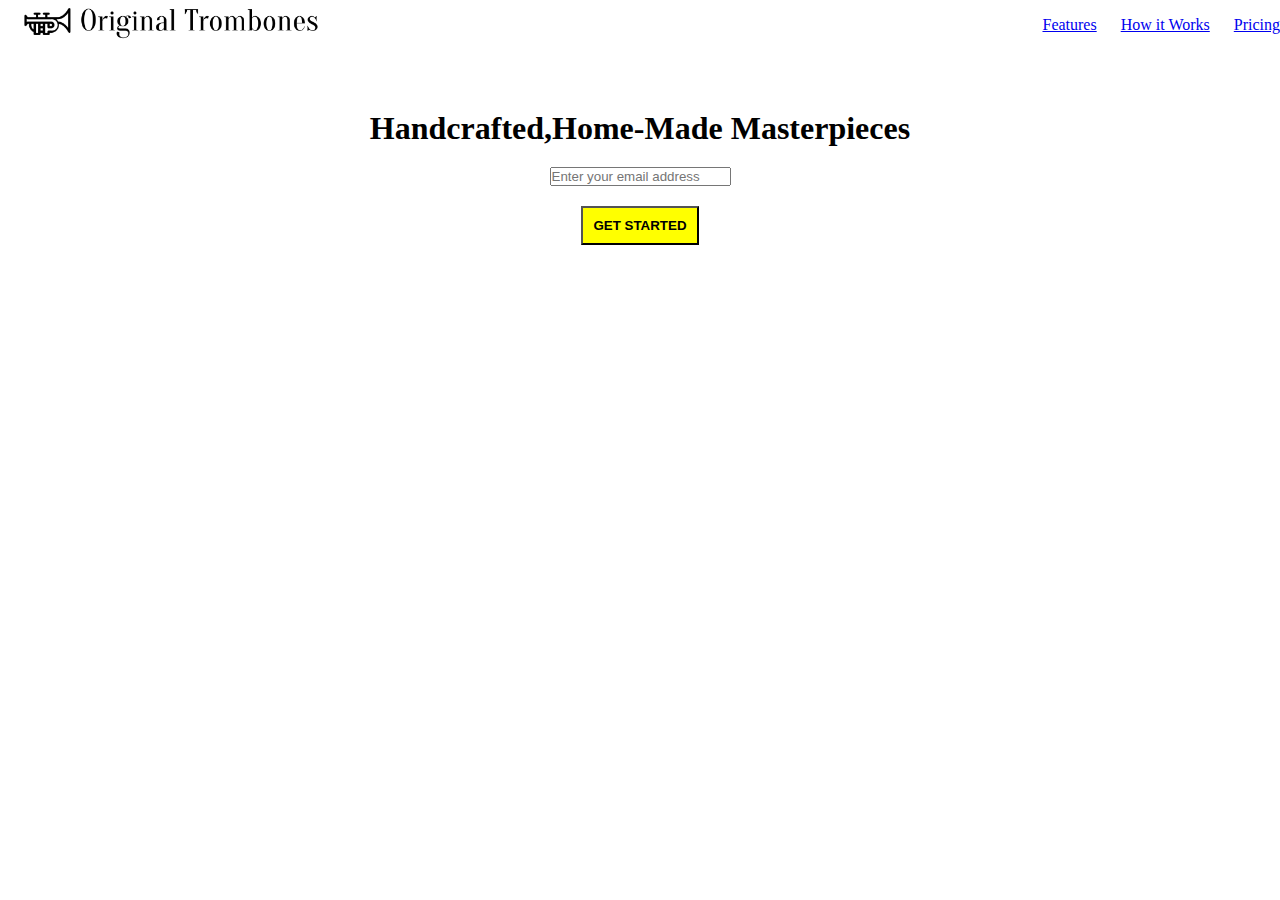
==== index.html @ aa9a001d "i stop at get started" ====
<!DOCTYPE html>
<html lang="en">
<head>
  <meta charset="UTF-8">
  <meta http-equiv="X-UA-Compatible" content="IE=edge">
  <meta name="viewport" content="width=device-width, initial-scale=1.0">
  <title>toheebMonsuru.com</title>
  <link rel="stylesheet" href="monsur.css">
</head>
<body>
  <div class="section">
    <!-- this is navbar section -->
    <nav>
      <div><img src="./images/product-landing-page-logo.png" alt=""></div>
      <div>
        <ul>
          <li><a href="#">Features</a></li>
          <li><a href="#">How it Works</a></li>
          <li><a href="#">Pricing</a></li>
        </ul>
      </div>
    </nav>

  </div>
<h1 style="text-transform: capitalize; text-align: center;"> <strong>handcrafted,home-made masterpieces</strong></h1>
<form action="page.php" style="text-align: center;">
  <input  type="email" id="mail" name="email" placeholder="Enter your email address"> <br>
  <button  style="text-align: center; background-color: yellow; padding: 10px;"  onclick="defult.asp"><strong>GET STARTED </strong></button>
</form>
  
</body>
</html>
---- monsur.css ----
*{
  padding: 0;
  margin: 0;
  box-sizing: border-box; margin-bottom: 20px;
}

section{
  background-color: white;
  height: 200vh;


} 




nav{
  height: 10vh;
  background-color: white;
  display:flex;
  align-items: center;
  justify-content: space-between;
  position: static;
  

}
ul{
  text-decoration: none; color: black;
}
li{
  display: inline; list-style-type: none; margin-left: 20px; color: black;
}

img{
  width: 20rem;
}
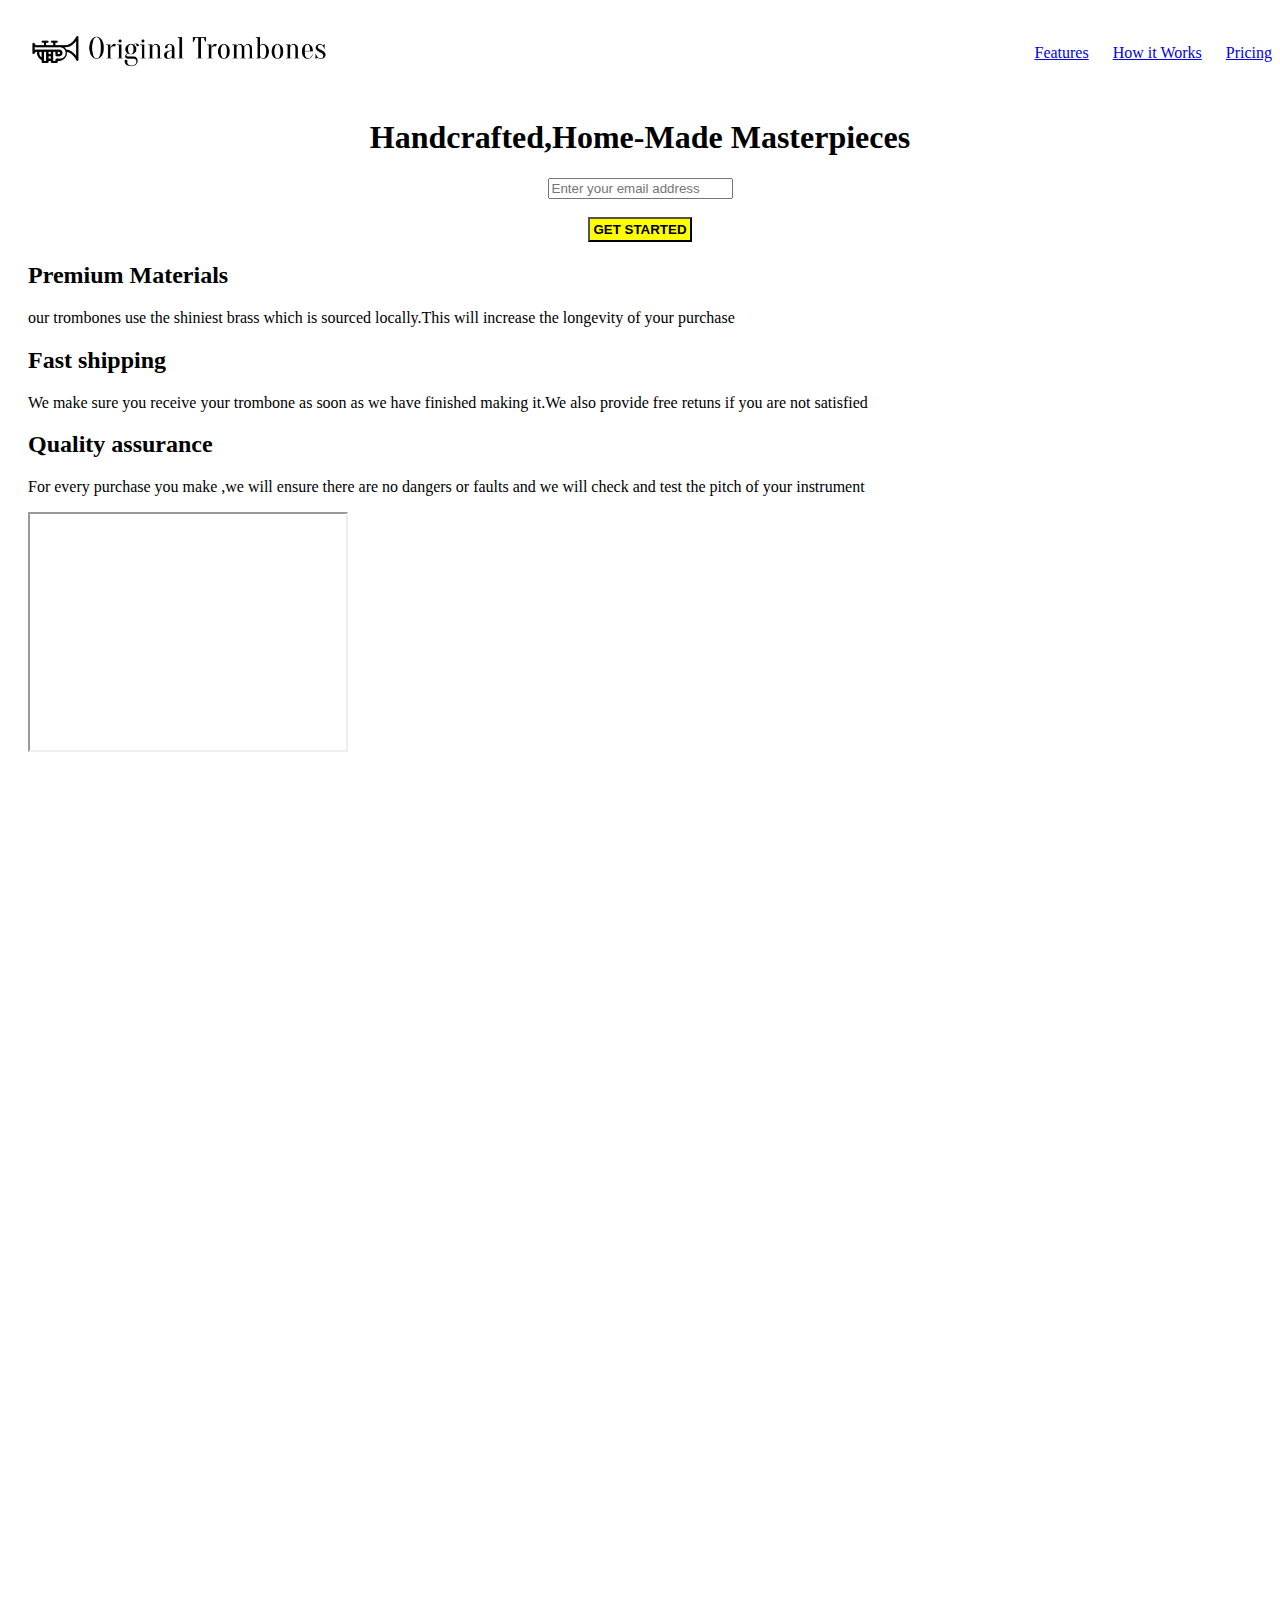
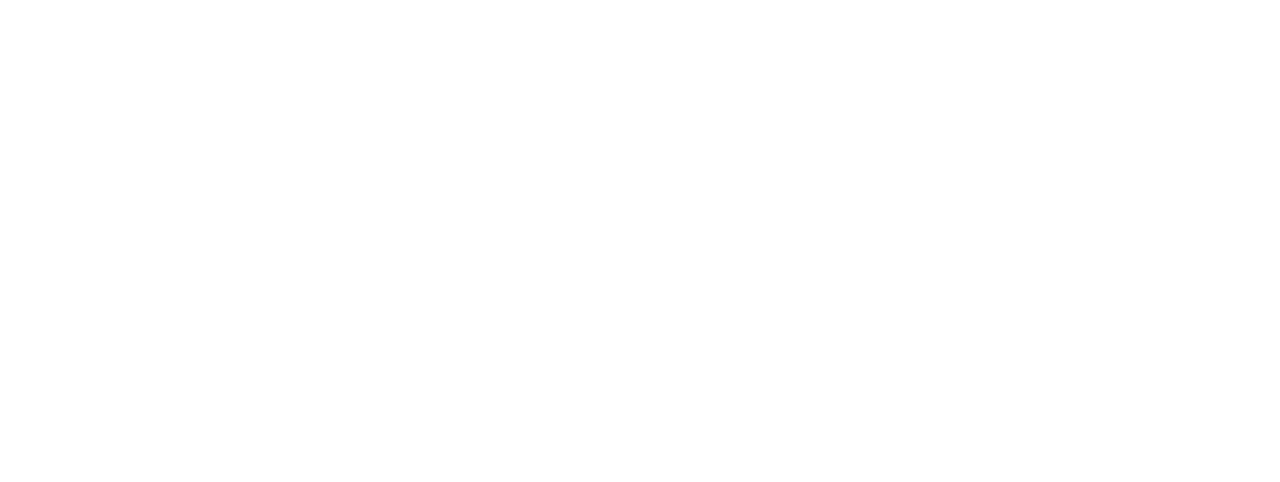
==== commit eed125e8: "i stop at youtube" ====
--- a/index.html
+++ b/index.html
@@ -24,9 +24,25 @@
   </div>
 <h1 style="text-transform: capitalize; text-align: center;"> <strong>handcrafted,home-made masterpieces</strong></h1>
 <form action="page.php" style="text-align: center;">
-  <input  type="email" id="mail" name="email" placeholder="Enter your email address"> <br>
-  <button  style="text-align: center; background-color: yellow; padding: 10px;"  onclick="defult.asp"><strong>GET STARTED </strong></button>
+  <input  type="email" id="mail" name="email" placeholder="Enter your email address"> <br><br>
+  <button  style="text-align: center; background-color: yellow; padding: 3px;"  onclick="defult.asp"><strong>GET STARTED </strong></button>
 </form>
-  
+    <div class="left">
+      <h2> <strong>Premium Materials</strong></h2>
+    <P>our trombones use the shiniest brass which is sourced locally.This will increase the longevity of your purchase</P>
+    
+    
+      <h2><strong>Fast shipping</strong></h2>
+      <p>We make sure you receive your trombone as soon as we have finished making it.We also provide free retuns if
+        you are not satisfied
+      </p>
+    
+
+      <h2><strong> Quality assurance</strong></h2>
+      <p> For every purchase you make ,we will ensure there are no dangers or faults and we will check and test the pitch 
+        of your instrument</p> 
+
+        <iframe width="320" height="240" src="https://www.youtube.com/embed/y8Yv4pnO7qc"></iframe> </div>
+    
 </body>
 </html>--- a/monsur.css
+++ b/monsur.css
@@ -1,11 +1,9 @@
 *{
-  padding: 0;
-  margin: 0;
-  box-sizing: border-box; margin-bottom: 20px;
+  box-sizing: border-box; 
 }
 
-section{
-  background-color: white;
+.left{ ;
+  margin-left: 20px; margin-bottom: 20px;
   height: 200vh;
 
 
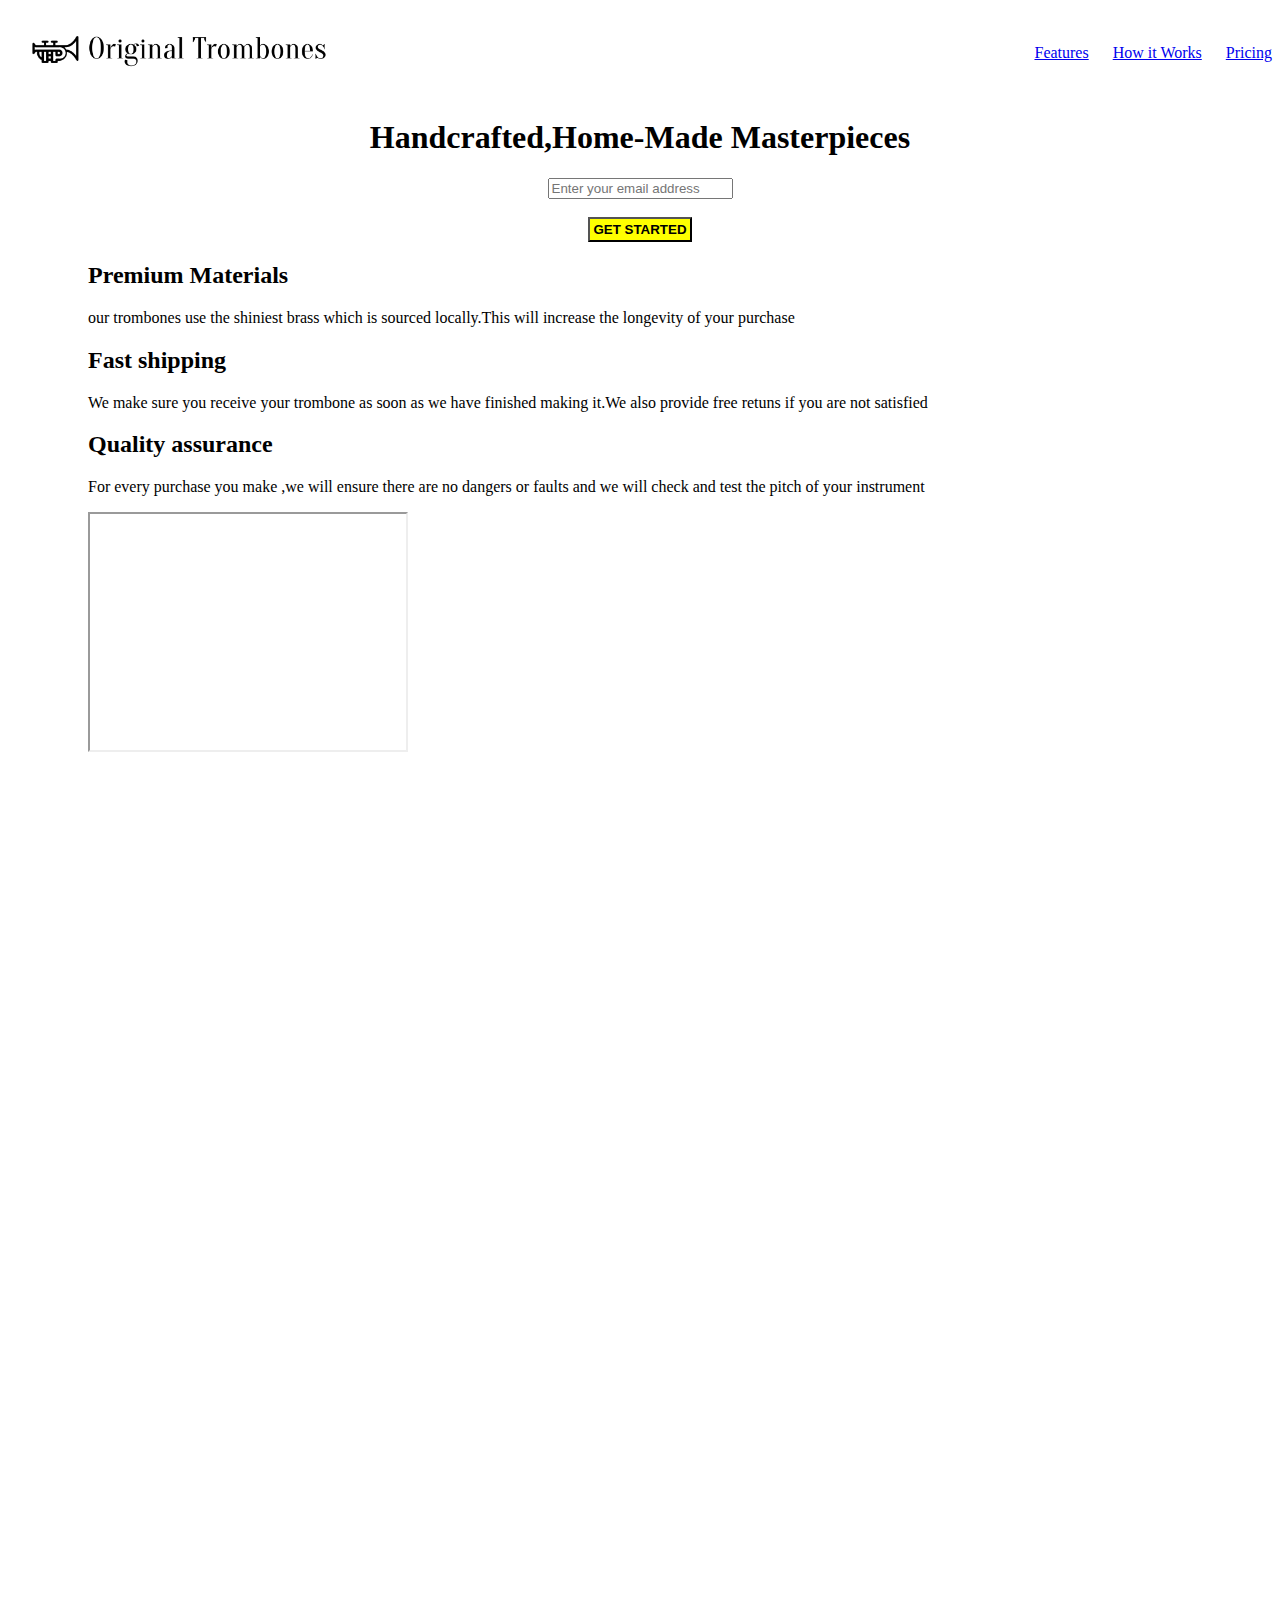
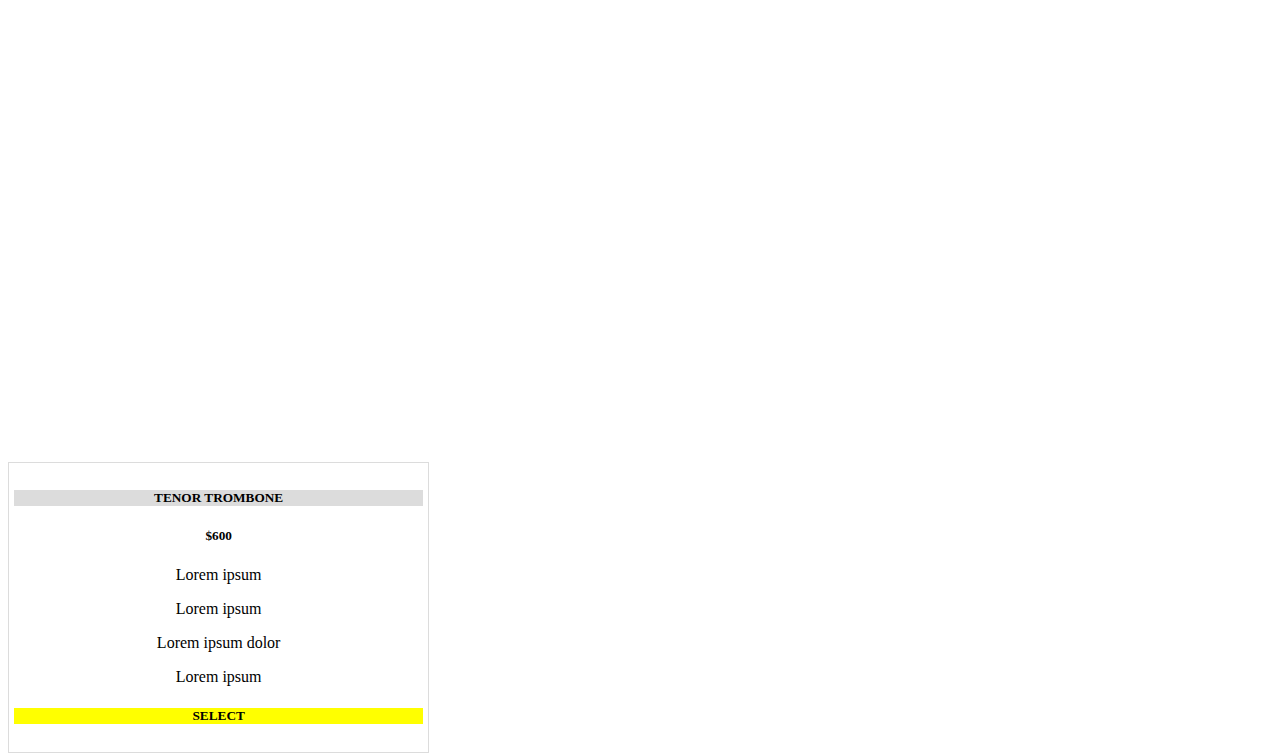
==== commit 3d111f6f: "stop at tenor trombone 1" ====
--- a/index.html
+++ b/index.html
@@ -43,6 +43,14 @@
         of your instrument</p> 
 
         <iframe width="320" height="240" src="https://www.youtube.com/embed/y8Yv4pnO7qc"></iframe> </div>
-    
+    <div class="last">
+      <h5 style= "background-color: gainsboro; border: 1px;"> <strong>TENOR TROMBONE </strong></h5>
+      <h5> <strong> $600 </strong></h5>
+      <P>Lorem ipsum</P>
+      <p>Lorem ipsum</p>
+      <p>Lorem ipsum dolor</p>
+      <P>Lorem ipsum</P>
+      <h5 style="background-color: yellow; border: 1px;">SELECT</h5>
+</div>
 </body>
 </html>--- a/monsur.css
+++ b/monsur.css
@@ -1,12 +1,11 @@
-*{
+*{ overflow: visible;
   box-sizing: border-box; 
 }
 
-.left{ ;
-  margin-left: 20px; margin-bottom: 20px;
+.left
+{ 
+  margin-left: 80px;
   height: 200vh;
-
-
 } 
 
 
@@ -32,3 +31,13 @@
 img{
   width: 20rem;
 }
+
+.last{ 
+   border: 1px ridge gainsboro;
+  background-color: white;
+    padding: 5px;
+     float: left; 
+     width: 33.33%;
+     text-align: center;
+
+}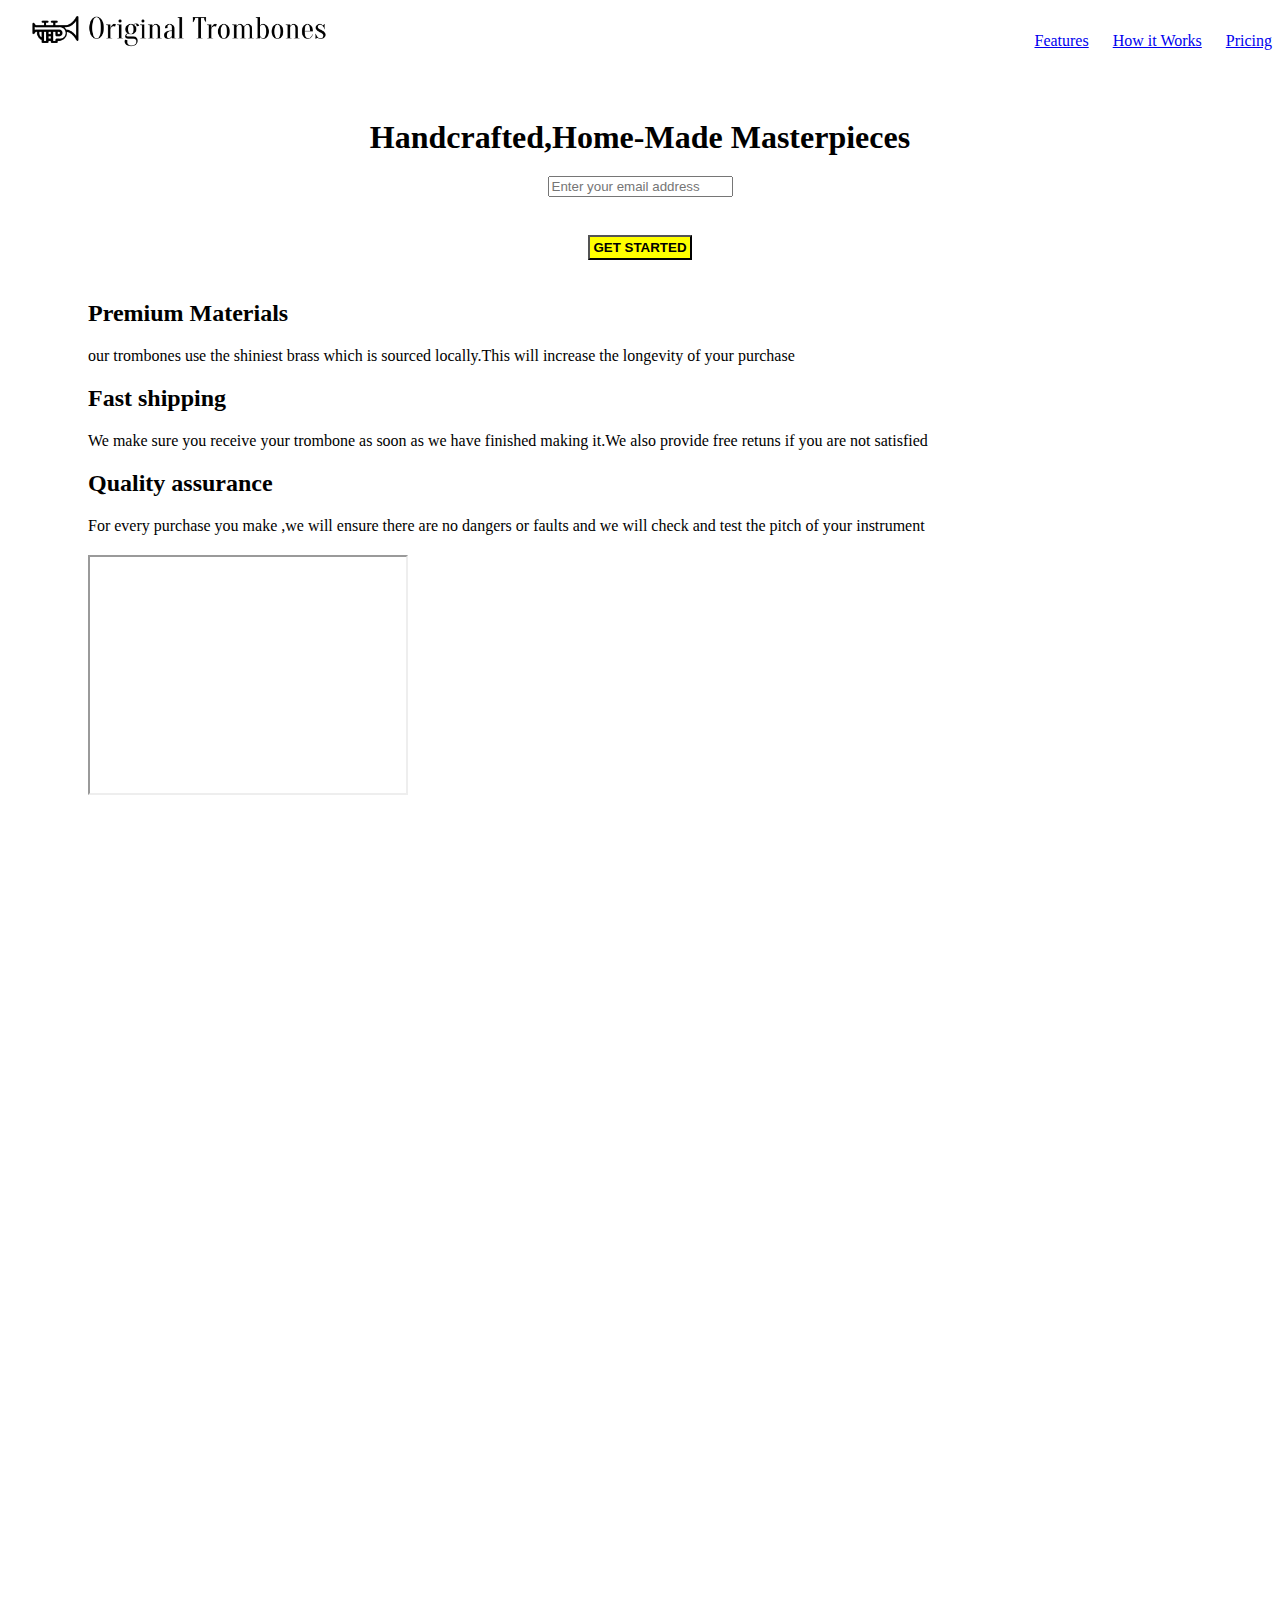
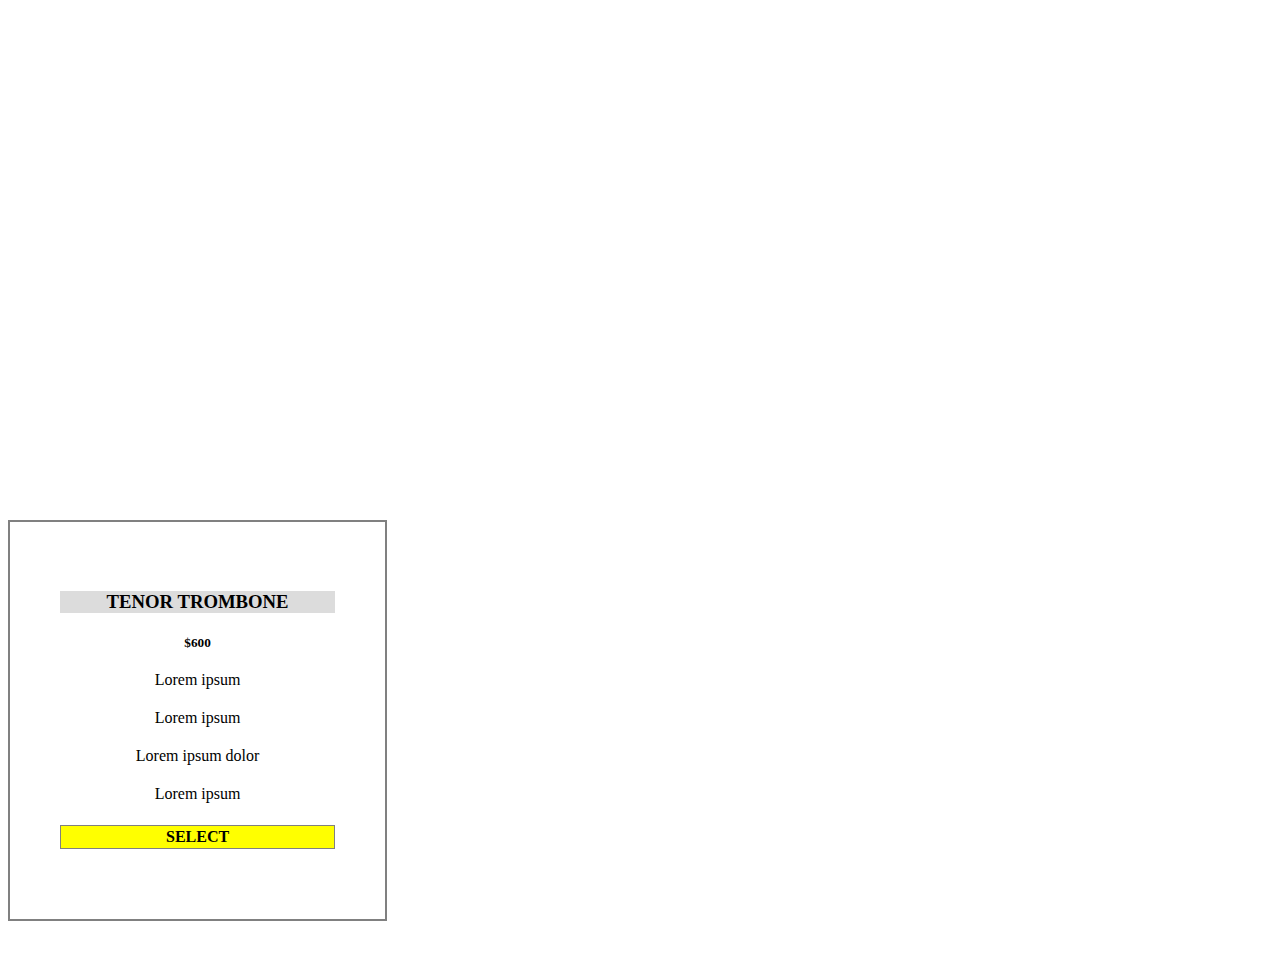
==== commit f4919598: "stop at select" ====
--- a/index.html
+++ b/index.html
@@ -25,7 +25,8 @@
 <h1 style="text-transform: capitalize; text-align: center;"> <strong>handcrafted,home-made masterpieces</strong></h1>
 <form action="page.php" style="text-align: center;">
   <input  type="email" id="mail" name="email" placeholder="Enter your email address"> <br><br>
-  <button  style="text-align: center; background-color: yellow; padding: 3px;"  onclick="defult.asp"><strong>GET STARTED </strong></button>
+  <button  style="text-align: center; background-color: yellow; 
+  padding: 3px;"  onclick="defult.asp"><strong>GET STARTED </strong></button>
 </form>
     <div class="left">
       <h2> <strong>Premium Materials</strong></h2>
@@ -44,13 +45,14 @@
 
         <iframe width="320" height="240" src="https://www.youtube.com/embed/y8Yv4pnO7qc"></iframe> </div>
     <div class="last">
-      <h5 style= "background-color: gainsboro; border: 1px;"> <strong>TENOR TROMBONE </strong></h5>
+      <h3 style= "background-color: gainsboro; border: 1px;">
+         <strong>TENOR TROMBONE </strong></h3>
       <h5> <strong> $600 </strong></h5>
       <P>Lorem ipsum</P>
       <p>Lorem ipsum</p>
       <p>Lorem ipsum dolor</p>
       <P>Lorem ipsum</P>
-      <h5 style="background-color: yellow; border: 1px;">SELECT</h5>
+      <h4> SELECT</h4>
 </div>
 </body>
 </html>--- a/monsur.css
+++ b/monsur.css
@@ -1,4 +1,4 @@
-*{ overflow: visible;
+*{ margin-bottom: 20px;
   box-sizing: border-box; 
 }
 
@@ -32,12 +32,14 @@
   width: 20rem;
 }
 
-.last{ 
-   border: 1px ridge gainsboro;
-  background-color: white;
-    padding: 5px;
-     float: left; 
-     width: 33.33%;
-     text-align: center;
+.last { 
+  width: 30%;
+  padding: 50px;
+  border: 2px solid gray;
+  margin: 0;
+text-align: center;}
 
+h4{ padding: 2px;
+  border: 1px solid gray;
+background-color:yellow;
 }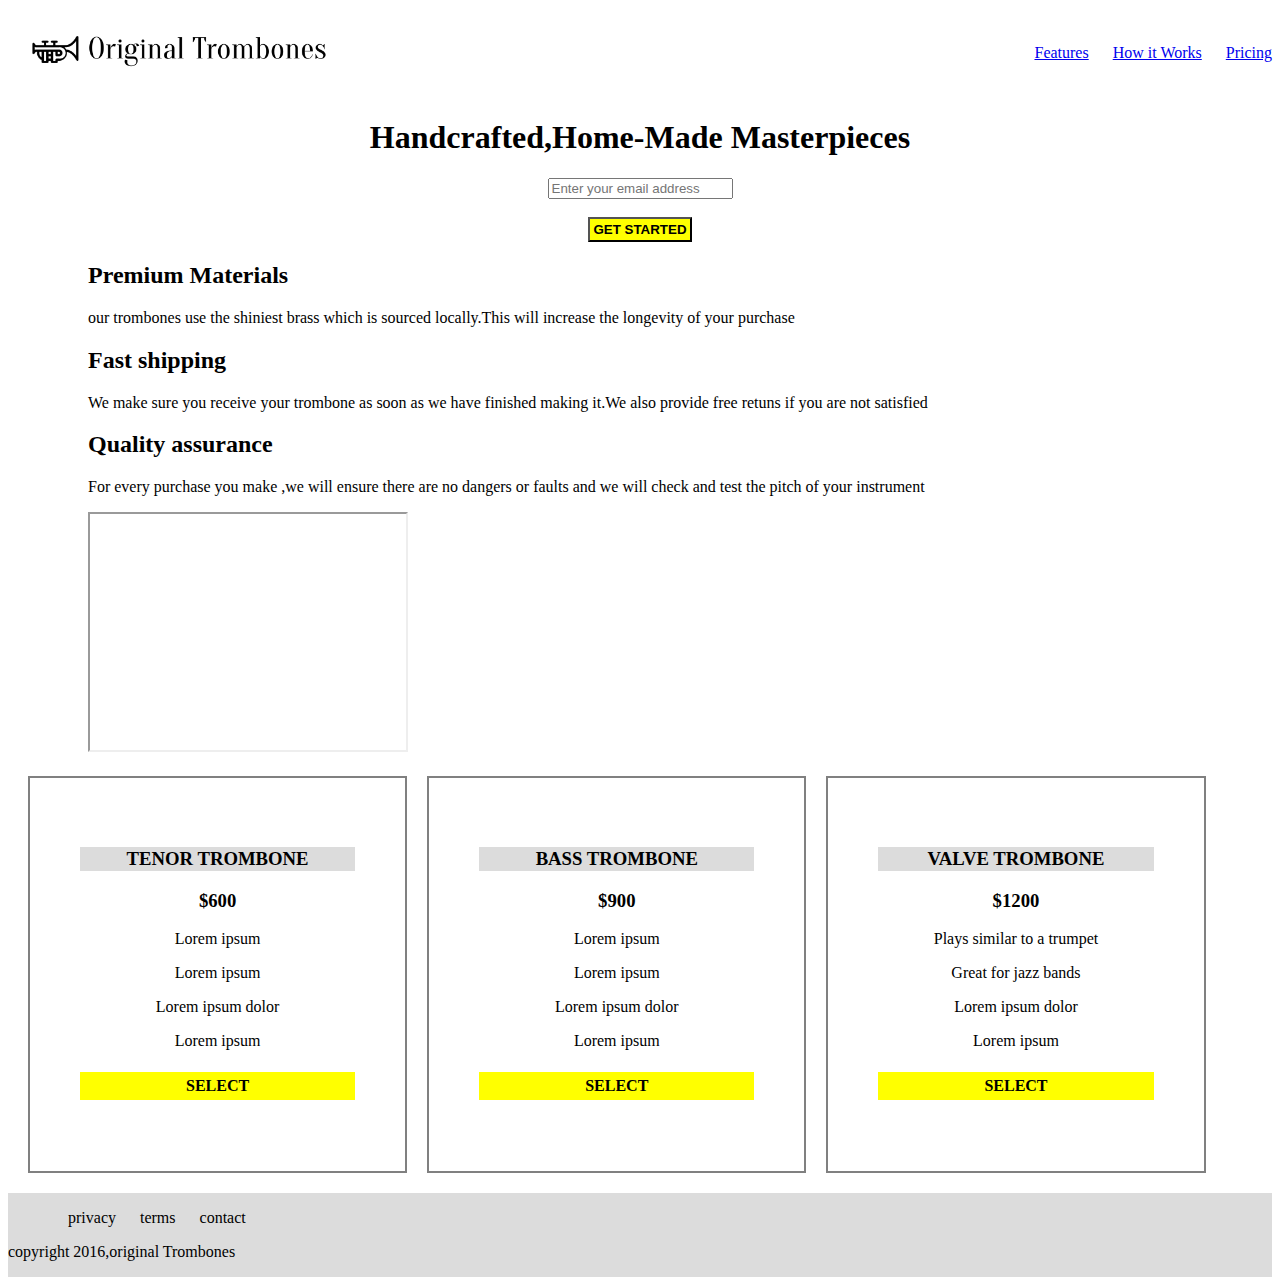
==== commit 4826dffe: "finalise the last box" ====
--- a/index.html
+++ b/index.html
@@ -8,7 +8,7 @@
   <link rel="stylesheet" href="monsur.css">
 </head>
 <body>
-  <div class="section">
+  <div>
     <!-- this is navbar section -->
     <nav>
       <div><img src="./images/product-landing-page-logo.png" alt=""></div>
@@ -20,11 +20,12 @@
         </ul>
       </div>
     </nav>
+  </div>
 
-  </div>
 <h1 style="text-transform: capitalize; text-align: center;"> <strong>handcrafted,home-made masterpieces</strong></h1>
 <form action="page.php" style="text-align: center;">
-  <input  type="email" id="mail" name="email" placeholder="Enter your email address"> <br><br>
+  <input  type="email" id="mail" name="email" 
+  placeholder="Enter your email address" required> <br><br>
   <button  style="text-align: center; background-color: yellow; 
   padding: 3px;"  onclick="defult.asp"><strong>GET STARTED </strong></button>
 </form>
@@ -43,16 +44,53 @@
       <p> For every purchase you make ,we will ensure there are no dangers or faults and we will check and test the pitch 
         of your instrument</p> 
 
-        <iframe width="320" height="240" src="https://www.youtube.com/embed/y8Yv4pnO7qc"></iframe> </div>
+        <iframe width="320" height="240" 
+        src="https://www.youtube.com/embed/y8Yv4pnO7qc"></iframe> 
+      </div>
+
+       <div>
     <div class="last">
-      <h3 style= "background-color: gainsboro; border: 1px;">
+      <h3 style= "background-color: gainsboro; border: 1px solid gainsboro;">
          <strong>TENOR TROMBONE </strong></h3>
-      <h5> <strong> $600 </strong></h5>
+      <h3> <strong> $600 </strong></h3>
       <P>Lorem ipsum</P>
       <p>Lorem ipsum</p>
       <p>Lorem ipsum dolor</p>
       <P>Lorem ipsum</P>
       <h4> SELECT</h4>
 </div>
+
+  <div class="last">
+  <h3 style= "background-color: gainsboro; border: 1px solid gainsboro;">
+     <strong>BASS TROMBONE </strong></h3>
+  <h3> <strong> $900 </strong></h3>
+  <P>Lorem ipsum</P>
+  <p>Lorem ipsum</p>
+  <p>Lorem ipsum dolor</p>
+  <P>Lorem ipsum</P>
+  <h4> SELECT</h4>
+ </div>
+
+ <div class="last">
+  <h3 style= "background-color: gainsboro; border: 1px solid gainsboro;">
+     <strong>VALVE TROMBONE </strong></h3>
+  <h3> <strong> $1200 </strong></h3>
+  <P>Plays similar to a trumpet</P>
+  <p>Great for jazz bands </p>
+  <p>Lorem ipsum dolor</p>
+  <P>Lorem ipsum</P>
+  <h4> SELECT</h4>
+ </div>
+       </div>
+       <div>
+<footer>
+  <ul>
+    <li> privacy</li>
+    <li>terms</li>
+    <li>contact</li>
+  </ul>
+<p>copyright 2016,original Trombones</p>
+</footer>
+       </div>
 </body>
 </html>--- a/monsur.css
+++ b/monsur.css
@@ -1,11 +1,10 @@
-*{ margin-bottom: 20px;
+*{
   box-sizing: border-box; 
 }
 
-.left
-{ 
+.left{ 
   margin-left: 80px;
-  height: 200vh;
+  margin-bottom: 20px;
 } 
 
 
@@ -18,14 +17,18 @@
   align-items: center;
   justify-content: space-between;
   position: static;
+  text-decoration: none;
   
 
 }
-ul{
-  text-decoration: none; color: black;
+ul{ 
+  color: black;
 }
 li{
-  display: inline; list-style-type: none; margin-left: 20px; color: black;
+  display: inline;
+   list-style-type: none;
+    margin-left: 20px; 
+    color: black;
 }
 
 img{
@@ -33,13 +36,24 @@
 }
 
 .last { 
+  float: left;
   width: 30%;
   padding: 50px;
   border: 2px solid gray;
   margin: 0;
-text-align: center;}
+  margin-left: 20px;
+text-align: center;
+}
 
-h4{ padding: 2px;
-  border: 1px solid gray;
+h4{ 
+  padding:5px;
 background-color:yellow;
+}
+footer{ 
+  width: 100%;
+  display: inline;
+  float: right;
+text-decoration:none;
+background-color: gainsboro;
+margin-top: 20px;
 }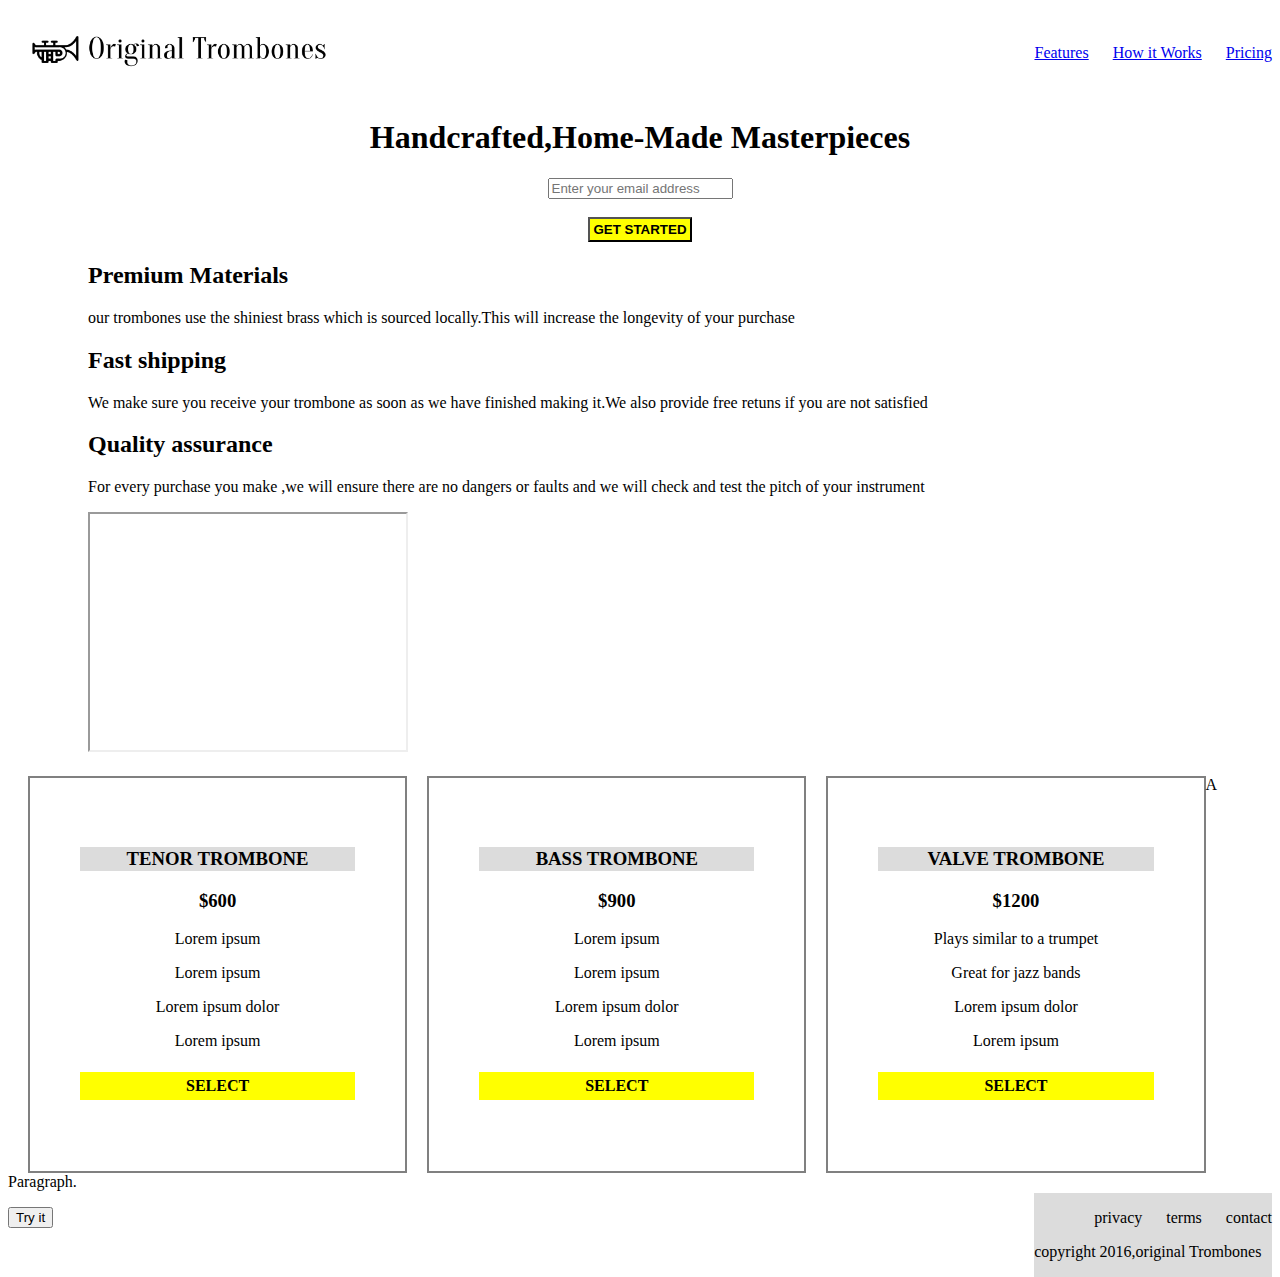
==== commit 486b837d: "@try it" ====
--- a/index.html
+++ b/index.html
@@ -1,6 +1,7 @@
 <!DOCTYPE html>
 <html lang="en">
 <head>
+<script src="myscript.js"></script>
   <meta charset="UTF-8">
   <meta http-equiv="X-UA-Compatible" content="IE=edge">
   <meta name="viewport" content="width=device-width, initial-scale=1.0">
@@ -89,8 +90,15 @@
     <li>terms</li>
     <li>contact</li>
   </ul>
-<p>copyright 2016,original Trombones</p>
+<p>copyright 2016,original Trombones </p> 
 </footer>
        </div>
+
+       <p id="demo">A Paragraph.</p>
+
+<button type="button" onclick="myFunction()">Try it</button>
+
+
+
 </body>
 </html>--- a/monsur.css
+++ b/monsur.css
@@ -50,7 +50,6 @@
 background-color:yellow;
 }
 footer{ 
-  width: 100%;
   display: inline;
   float: right;
 text-decoration:none;
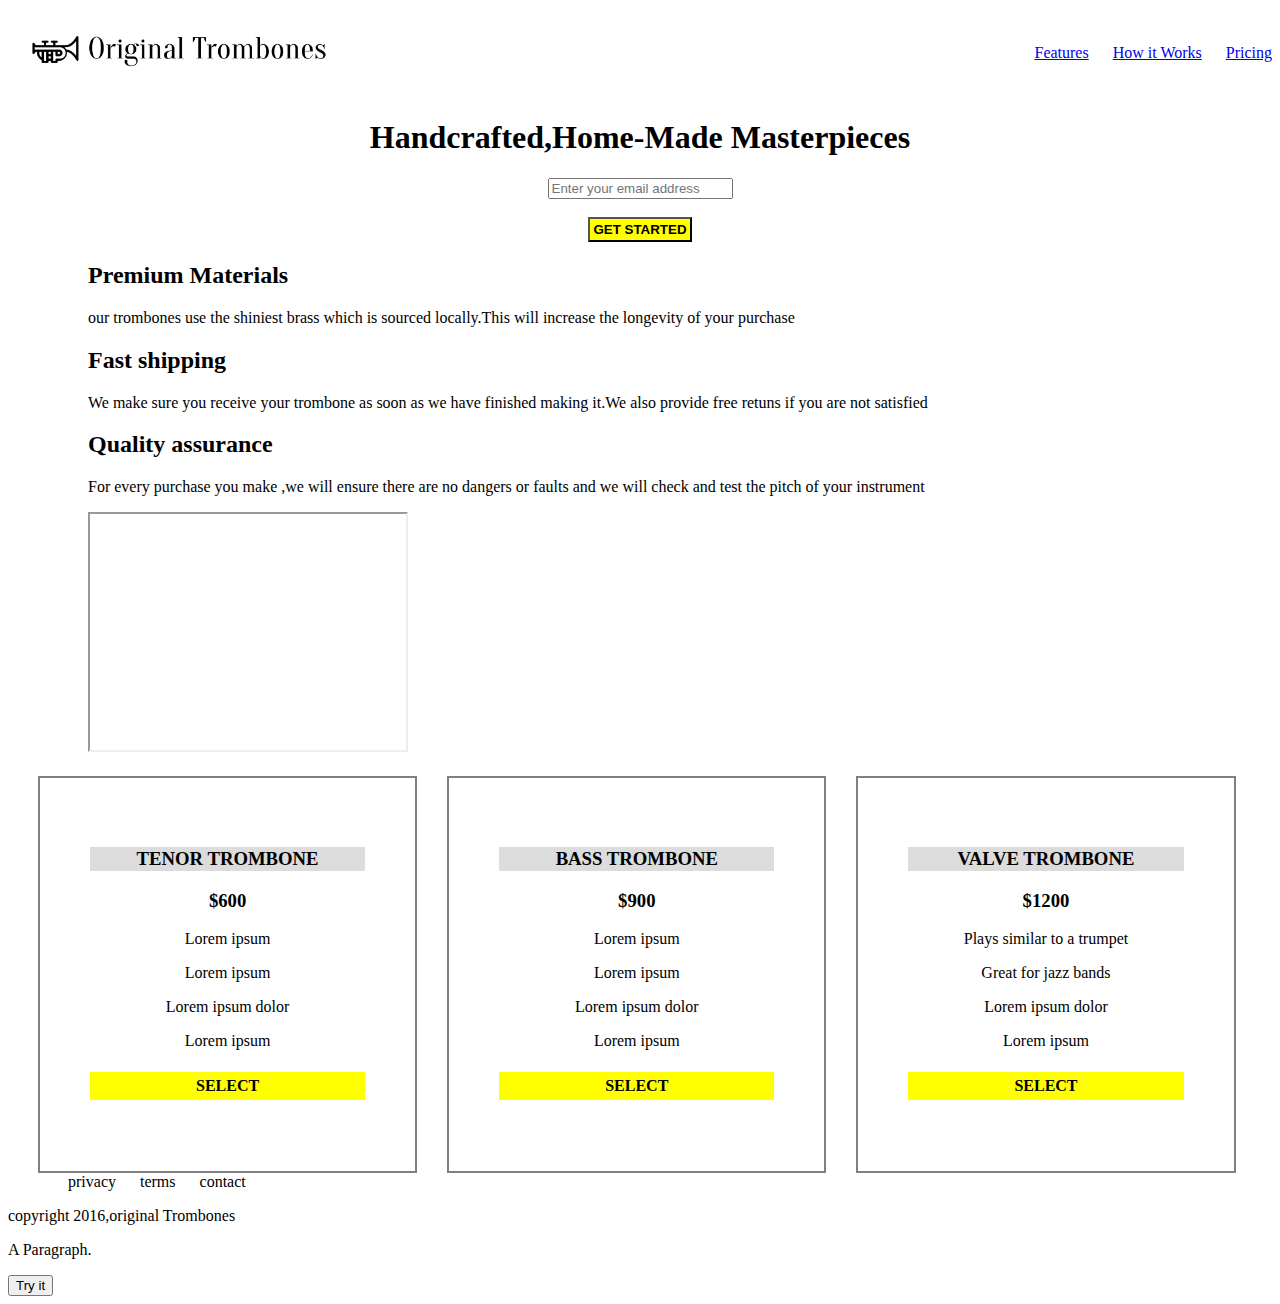
==== commit 180f3541: "stop @ a paragraph" ====
--- a/index.html
+++ b/index.html
@@ -1,7 +1,6 @@
 <!DOCTYPE html>
 <html lang="en">
 <head>
-<script src="myscript.js"></script>
   <meta charset="UTF-8">
   <meta http-equiv="X-UA-Compatible" content="IE=edge">
   <meta name="viewport" content="width=device-width, initial-scale=1.0">
@@ -83,20 +82,20 @@
   <h4> SELECT</h4>
  </div>
        </div>
-       <div>
-<footer>
-  <ul>
+<div>
+  <ul class="privacy">
     <li> privacy</li>
     <li>terms</li>
     <li>contact</li>
   </ul>
 <p>copyright 2016,original Trombones </p> 
-</footer>
        </div>
 
        <p id="demo">A Paragraph.</p>
-
-<button type="button" onclick="myFunction()">Try it</button>
+       
+       <button type="button" onclick="myFunction()">Try it</button>
+       
+     <script src="myscript.js"></script>
 
 
 
--- a/monsur.css
+++ b/monsur.css
@@ -18,9 +18,7 @@
   justify-content: space-between;
   position: static;
   text-decoration: none;
-  
-
-}
+  }
 ul{ 
   color: black;
 }
@@ -41,7 +39,7 @@
   padding: 50px;
   border: 2px solid gray;
   margin: 0;
-  margin-left: 20px;
+  margin-left: 30px;
 text-align: center;
 }
 
@@ -49,7 +47,8 @@
   padding:5px;
 background-color:yellow;
 }
-footer{ 
+privacy{ 
+  width: 100%;
   display: inline;
   float: right;
 text-decoration:none;
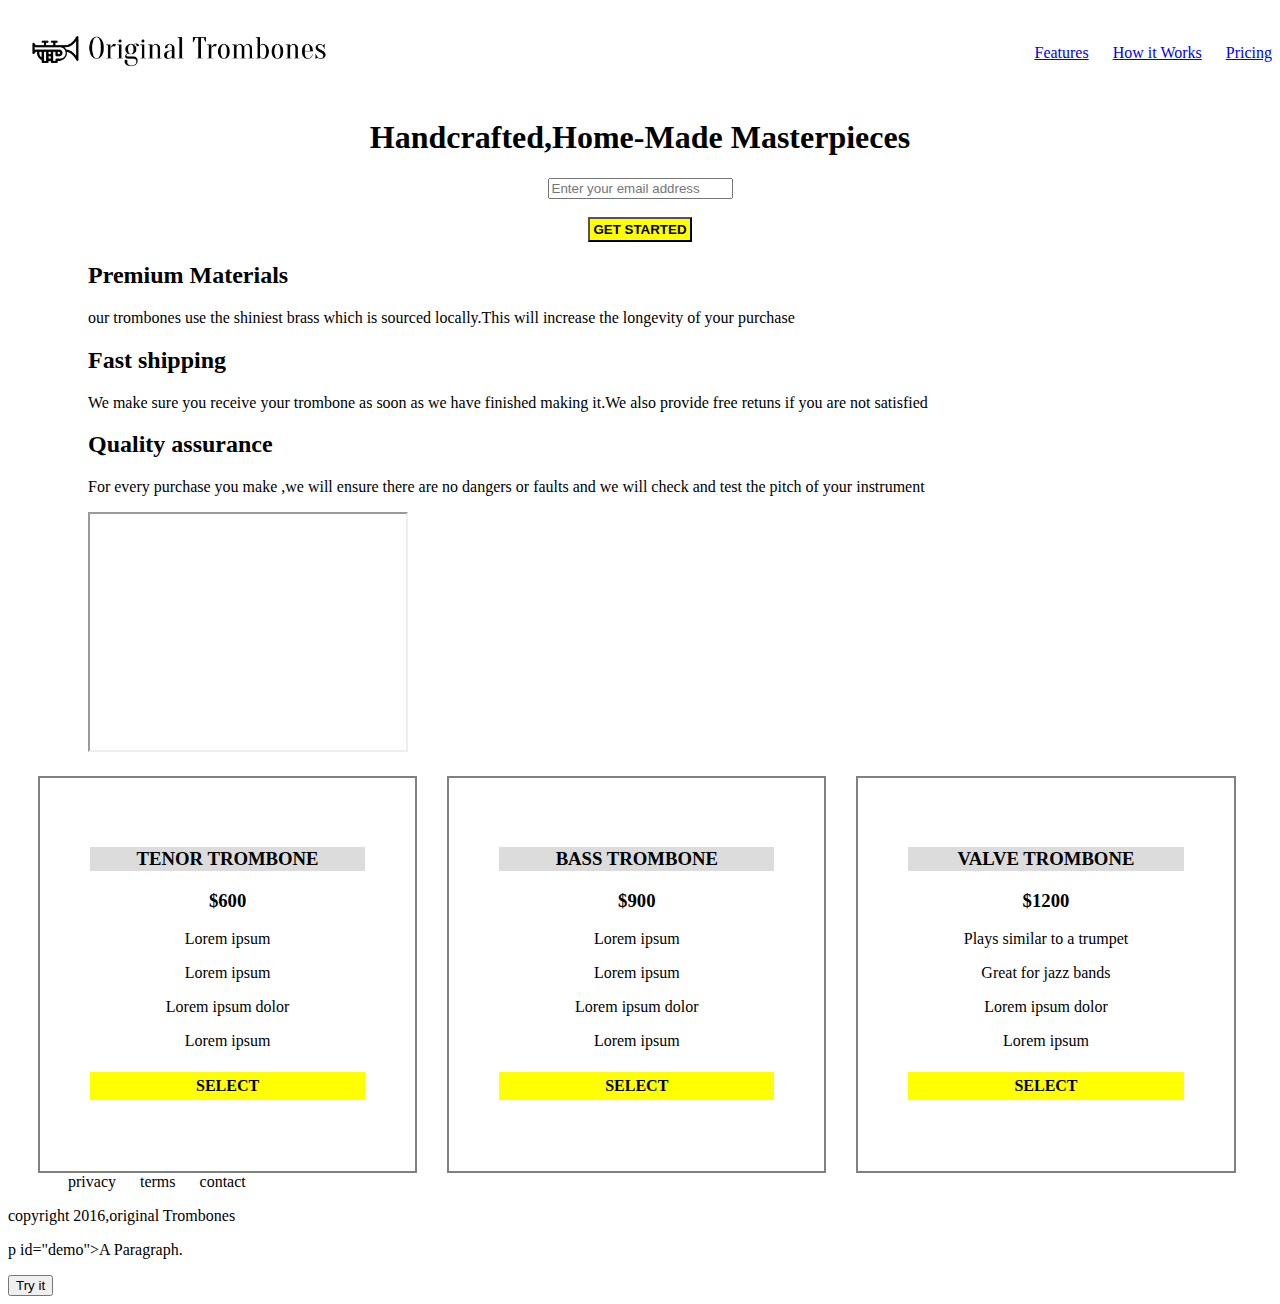
==== commit 1be91f83: "@ paragraph" ====
--- a/index.html
+++ b/index.html
@@ -91,11 +91,11 @@
 <p>copyright 2016,original Trombones </p> 
        </div>
 
-       <p id="demo">A Paragraph.</p>
+     p id="demo">A Paragraph.</p>
        
-       <button type="button" onclick="myFunction()">Try it</button>
-       
-     <script src="myscript.js"></script>
+     <button type="button" onclick="myFunction()">Try it</button>
+     
+   <script src="myscript.js"></script>
 
 
 
